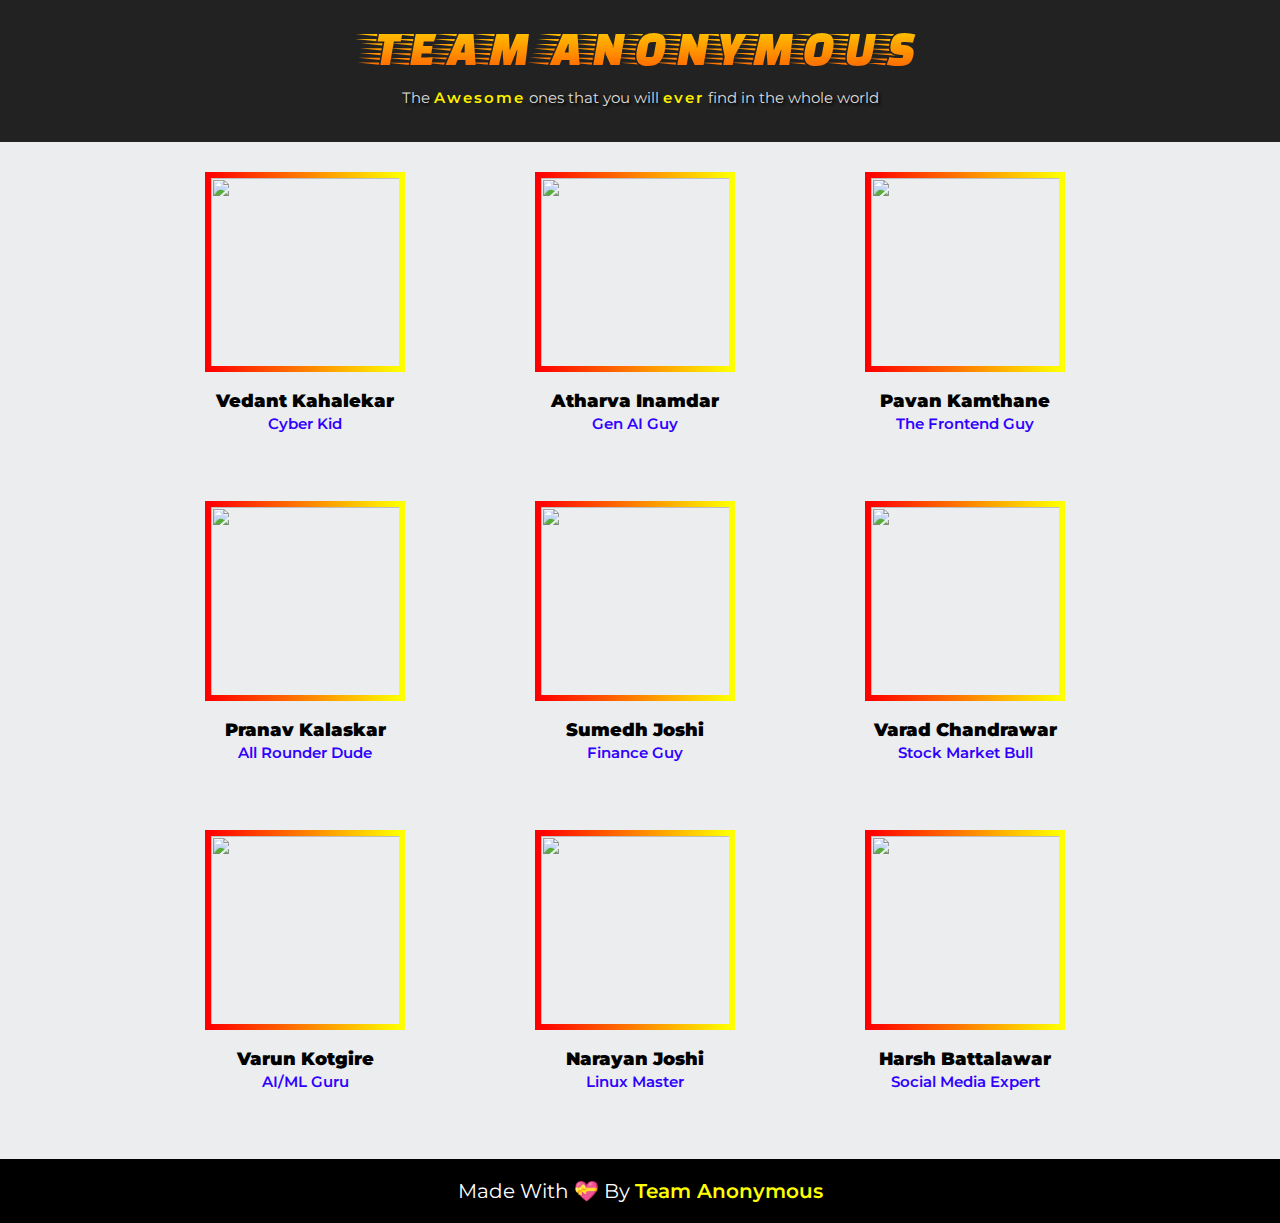
==== index.html @ e1b6c634 "Main Files" ====
<!DOCTYPE html>
<html>
  <head>
    <title>Team Anonymous</title>
    <meta content="width=device-width, initial-scale=1" name="viewport" />
    <link rel="icon" type="image/png" href="favicon.png" />
    <link
      rel="stylesheet"
      type="text/css"
      href="https://fonts.googleapis.com/css?family=Montserrat:400,900&display=swap"
    />
    <link
      rel="stylesheet"
      type="text/css"
      href="https://fonts.googleapis.com/css?family=Faster+One&display=swap"
    />
    <link rel="stylesheet" type="text/css" href="style.css" />
    <script
      src="https://code.jquery.com/jquery-1.12.4.min.js"
      integrity="sha256-ZosEbRLbNQzLpnKIkEdrPv7lOy9C27hHQ+Xp8a4MxAQ="
      crossorigin="anonymous"
    ></script>
  </head>
  <body>
    <div class="container-full-width bg-grey margin-b-narrow">
      <h1 class="title">Team Anonymous</h1>
      <p class="subtitle">
        The <span>Awesome</span> ones that you will <span>ever</span> find in
        the whole world
      </p>
    </div>

    <div class="container">
      <div class="one-third">
        <a
          href="https://vedantkcse.github.io/Socials/"
          target="_blank"
        >
          <img class="profile-photo" src="./img/vk.jpg" />
          <p class="name">Vedant Kahalekar</p>
		  <p class="nametag">Cyber Kid</p>
        </a>
      </div>
      <div class="one-third">
        <a
          href="#"
          target="_blank"
        >
          <img class="profile-photo" src="./img/ai.jpg" />
          <p class="name">Atharva Inamdar</p>
		  <p class="nametag">Gen AI Guy</p>
        </a>
      </div>
      <div class="one-third">
        <a
          href="#"
          target="_blank"
        >
          <img class="profile-photo" src="./img/pk1.jpg" />
          <p class="name">Pavan Kamthane</p>
		  <p class="nametag">The Frontend Guy</p>
        </a>
      </div>
    </div>

    <!-- 2nd row -->
    <div class="container">
      <div class="one-third">
        <a
          href="#"
          target="_blank"
        >
          <img class="profile-photo" src="./img/pk2.jpg" />
          <p class="name">Pranav Kalaskar</p>
		  <p class="nametag">All Rounder Dude</p>
        </a>
      </div>
      <div class="one-third">
        <a
          href="#"
          target="_blank"
        >
          <img class="profile-photo" src="./img/sj.png" />
          <p class="name">Sumedh Joshi</p>
		  <p class="nametag">Finance Guy</p>
        </a>
      </div>
      <div class="one-third">
        <a
          href="#"
          target="_blank"
        >
          <img class="profile-photo" src="./img/varad.jpg" />
          <p class="name">Varad Chandrawar</p>
		  <p class="nametag">Stock Market Bull</p>
        </a>
      </div>
    </div>

	<!-- 3rd Row -->
    <div class="container">
      <div class="one-third">
        <a
          href="#"
          target="_blank"
        >
          <img class="profile-photo" src="./img/vk1.png" />
          <p class="name">Varun Kotgire</p>
		  <p class="nametag">AI/ML Guru</p>
        </a>
      </div>
      <div class="one-third">
        <a
          href="#"
          target="_blank"
        >
          <img class="profile-photo" src="./img/nj.png" />
          <p class="name">Narayan Joshi</p>
		  <p class="nametag">Linux Master</p>
        </a>
      </div>
	  <div class="one-third">
        <a
          href="#"
          target="_blank"
        >
          <img class="profile-photo" src="./img/hb.jpg" />
          <p class="name">Harsh Battalawar</p>
		  <p class="nametag">Social Media Expert</p>
        </a>
      </div>
    </div>

    <footer class="container-full-width bg-dark">
      <!-- <div class="container">
		<div class="one-half">
			<div class="topic">
				<h3 class="topic__headline">About the template</h3>
				<p class="topic__description">This team member template is a visually appealing webpage. It also can showcase team members in a separate section on a webpage.</p>
				<p class="topic__description">It features a modern layout with a header section and a main content area for each team member's photo & name. After clicking on the photo or name, it will open more detail about the corresponding member. This way you can upload many team members within a small space.</p>
				<p class="topic__description">It is easy to navigate, user-friendly, and customizable with well-structured code. And it has a consistent color scheme and typography.</p>
				<p class="topic__description">Overall, this template is a great tool for showcasing team members in a professional and engaging way.</p>
			</div>
		</div>

		<div class="one-half text-right">
			<div class="topic">
				<h3 class="topic__headline">courtesy</h3>				
				<p class="topic__description">
					Demo profile pictures has been taken from <a href="https://www.pexels.com/" target="_blank">Pexels</a> &amp; <a href="https://pixabay.com/" target="_blank">Pixabay</a>. SVG icons taken from <a href="https://fontawesome.com/" target="_blank">Font Awesome</a>.
				</p>
			</div>
		</div>
	</div> -->

      <h3 class="topic__headline center" style="padding-top: 0 !important">
        <!-- <a class="green italic" href="https://github.com/shihabiiuc/team-members-section" target="_blank">Download this team member section code.</a> -->
        Made with 💝 by
        <span style="color: yellow; font-weight: 600">Team Anonymous</span>
      </h3>
    </footer>

    <script type="text/javascript" src="script.js"></script>
  </body>
</html>
---- style.css ----
* {
    box-sizing: border-box;
}
body{
	font-family: 'Montserrat', sans-serif;
    font-weight: 400;
    color: #555652;
    margin: 0;
    overflow-x: hidden;
    background: #EBEDEF;
    background-image: url('img/background.png');
}

/* Utility classes */
.container-full-width{
    width: 100%;
    margin: auto;
    display: block;
    padding: 20px 20px;
}
.container{
    display: flex;
	max-width: 1000px;
	display: block;
	margin-left: auto;
    margin-right: auto;
    margin-bottom: 3rem;
    align-items: center;
}
.container::after{
    content: "";
    display: table;
    clear: both;
}
.title{
    font-family: 'Faster One', cursive;
    font-size: 50px;
    font-weight: 400;
    text-transform: uppercase;
    text-align: center;
    background: -webkit-linear-gradient(#ffdd00, #ff5e00);
  -webkit-background-clip: text;
  -webkit-text-fill-color: transparent;
  margin: 0;
}
.subtitle{
    font-family: 'Montserrat', sans-serif;
    font-size: 15px;
    margin-top: 1;
    text-align: center;
    color: #dcdcdc;
    font-weight: 400;
    text-shadow: 2px 2px 3px #000;
}
.subtitle span{
    color: #fff200;
    font-weight: 600;
    letter-spacing: 2px;
    text-shadow: 0 0 0 #000;
}
.name{
    font-family: 'Montserrat', sans-serif;
    font-weight: 900;
    cursor: pointer;
    text-align: center;
    font-size: 18px;
    color: #000000;
    margin-bottom: 2px;
}
.nametag{
    font-family: 'Montserrat', sans-serif;
    text-align: center;
    font-size: 15px;
    font-weight: 600;
    color: #2f00ff;
  margin-top: 0;
margin-bottom: 20px;
}
.one-third a{
    color: #555652;
    text-decoration: none;
}

.one-third{
	width: 100%;
	float: left;
    text-align: center;
}
@media (min-width: 768px) {
    .one-third{
        width: 33%;
    }
}
.one-half{
    width: 100%;
    float: left;
}
@media (min-width: 768px) {
    .one-half{
        width: 50%;
    }
}
img{
	max-width: 100%;
	margin: auto;
	display: block;
}
.profile-photo{
    cursor: pointer;
    border: 6px solid transparent;
    border-image: linear-gradient(to right, red , yellow);
    border-image-slice: 1;
    width: 200px;
    height: 200px;
    object-fit: cover;
}
.ui-close-holder{
    text-align: center;
}
.ui-close{
	font-weight: 400;
	font-size: 2rem;
    color: transparent;
	background-color: rgba(0, 0, 0, .2);
    background-image: url(img/times-solid.svg);    
	padding: 3px 10px;
	cursor: pointer;
    background-repeat: no-repeat;
    background-position: center;
}
.bg-grey{
    background: #222222;
}
.bg-dark{
    background: #000000;
}
.margin-t-narrow{
    margin-top: 30px;
}
.margin-b-narrow{
    margin-bottom: 30px;
}
.orange{
    color: #FF9800;
    font-style: italic;
}
.underline{
    text-decoration: underline;
}
.red{
    color: #DD5044;
}
.green{
    color: #1DA261;
}
.topic__headline{
    color: #FFF;
    font-weight: 400;
    text-transform: capitalize;
    font-size: 20px;
    margin-bottom: 0;
    padding-top: 0;
    margin: 0;
}
.topic__description{
    color: #7C7C7C;
    font-weight: 400;
    font-size: 17px;
    text-shadow: 2px 2px 2px #000;
    line-height: 1.7em;
}
.text-right{
    text-align: right;
}
a{
    color: #FF9800;
}
.center{
    text-align: center;
}
.italic{
    font-style: italic;
}
/*============================= GENERAL STYLE ABOVE =========================*/

.popup-outer{
    display: none;
    position: fixed;
    left: 0;
    right: 0;
    bottom: 0;
    top: 0;
    overflow: scroll;
    max-height: 100vh;
    z-index: 9999;    
    margin-right: auto;
    margin-left: auto;
    padding: 5%;
    border-style: solid;
    border-width: 30px;
    border-color: hsla(0, 0%, 100%, 0.97);
    background-color: hsla(0, 0%, 91%, 0.96);
	}
.popup-inner{
	position: relative;
    display: block;
    max-width: 800px;
    margin-right: auto;
    margin-left: auto;
    padding-top: 37px;
    -webkit-box-align: start;
    -webkit-align-items: flex-start;
    -ms-flex-align: start;
    align-items: flex-start;
	}
.popup-inner p{
    font-family: 'Montserrat', sans-serif;
    font-weight: 400;
    font-size: 1.4rem;
    line-height: 1.4;
}

/*============================================== THE END ==============================*/
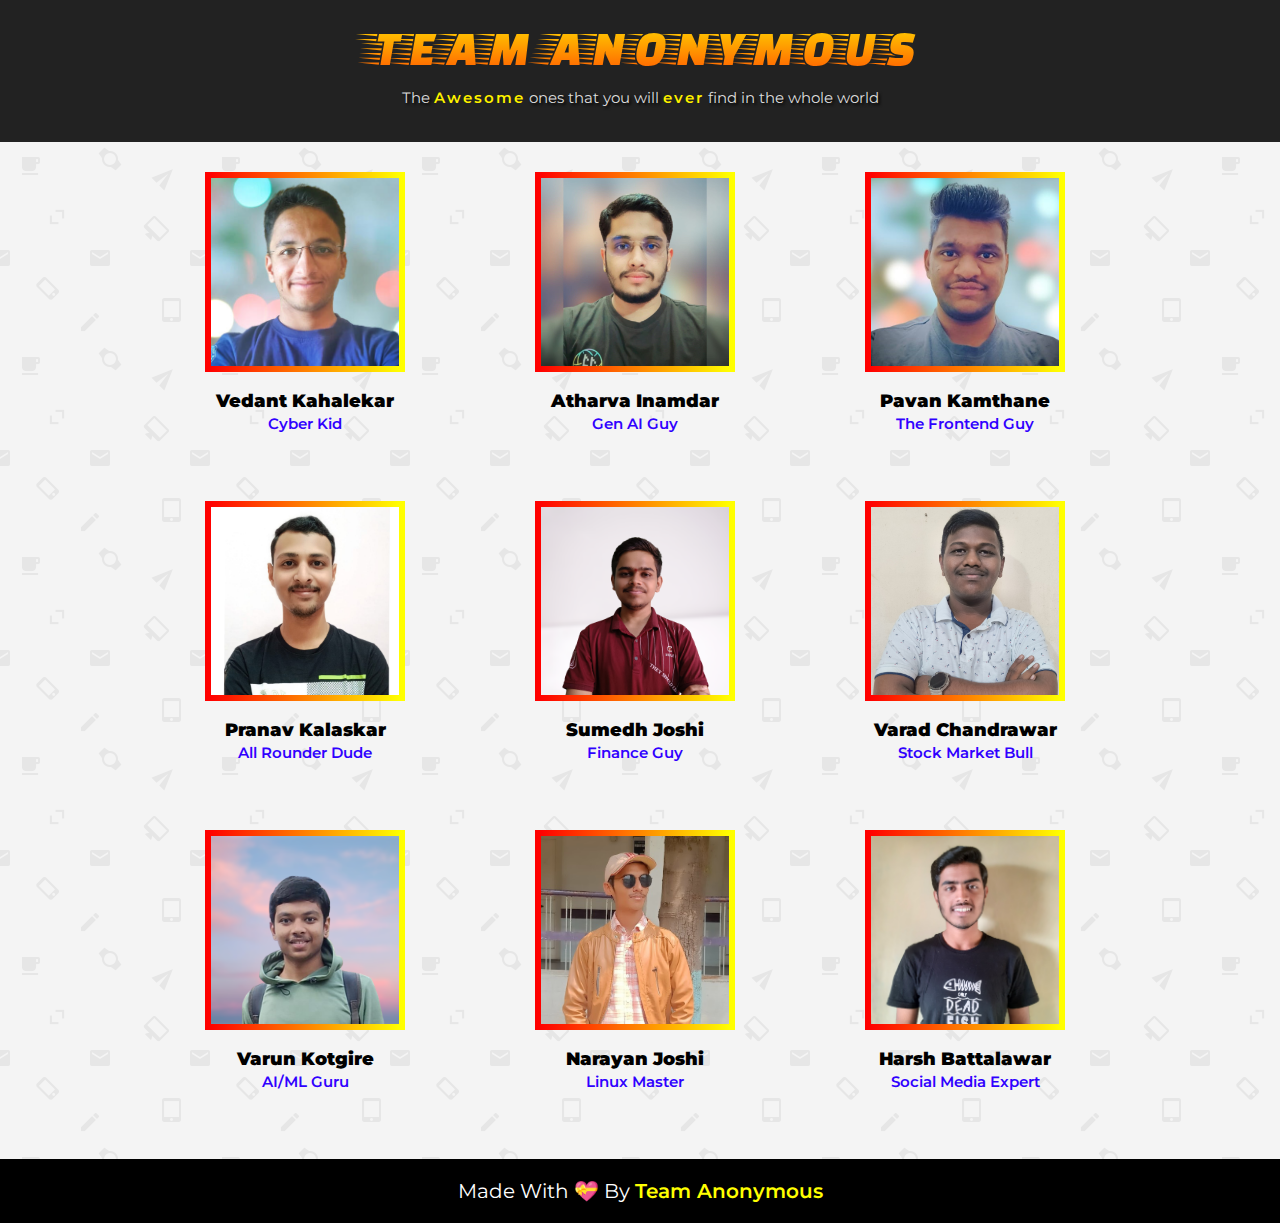
==== commit b620370c: "port folio links updated - main" ====
--- a/index.html
+++ b/index.html
@@ -43,7 +43,7 @@
       </div>
       <div class="one-third">
         <a
-          href="#"
+          href="https://atharvai812.github.io/portfolio/"
           target="_blank"
         >
           <img class="profile-photo" src="./img/ai.jpg" />
@@ -67,7 +67,7 @@
     <div class="container">
       <div class="one-third">
         <a
-          href="#"
+          href="https://kalaskarpranav21.github.io/Personal_Portfolio/"
           target="_blank"
         >
           <img class="profile-photo" src="./img/pk2.jpg" />
@@ -87,7 +87,7 @@
       </div>
       <div class="one-third">
         <a
-          href="#"
+          href="https://varadc-react-portfolio.vercel.app/"
           target="_blank"
         >
           <img class="profile-photo" src="./img/varad.jpg" />
@@ -111,7 +111,7 @@
       </div>
       <div class="one-third">
         <a
-          href="#"
+          href="https://njoshiportfolio.netlify.app/"
           target="_blank"
         >
           <img class="profile-photo" src="./img/nj.png" />
